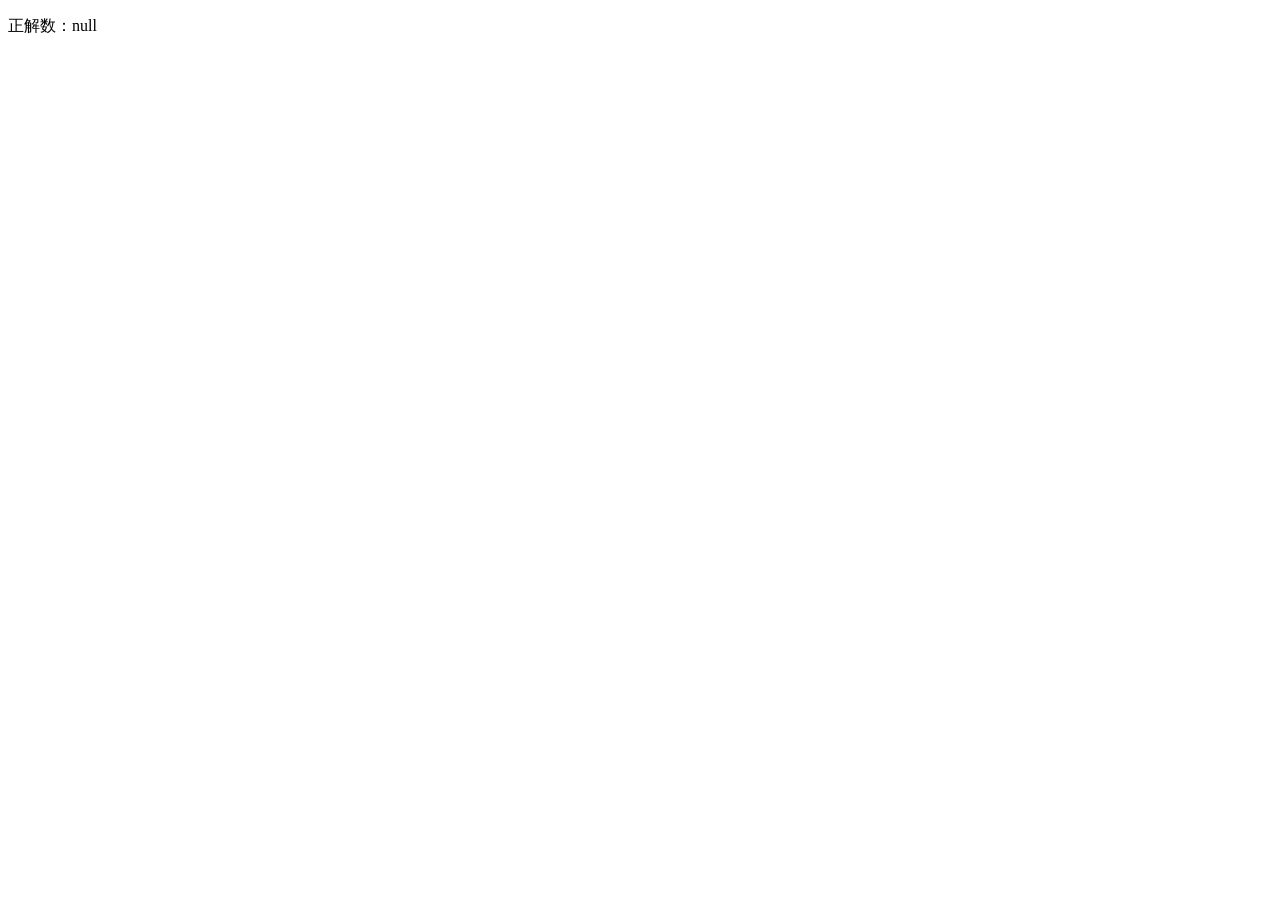
==== fe_proj/Final.html @ 56f53a08 "正解数カウント" ====
<!DOCTYPE html>
<html>
<head>
<meta charset="UTF-8">
<title>Insert title here</title>
</head>
<body>
	<p id="result"></p>
</body>
</html>


<script>
let score = localStorage.getItem("score");
document.getElementById("result").textContent =
  "正解数：" + score;
</script>
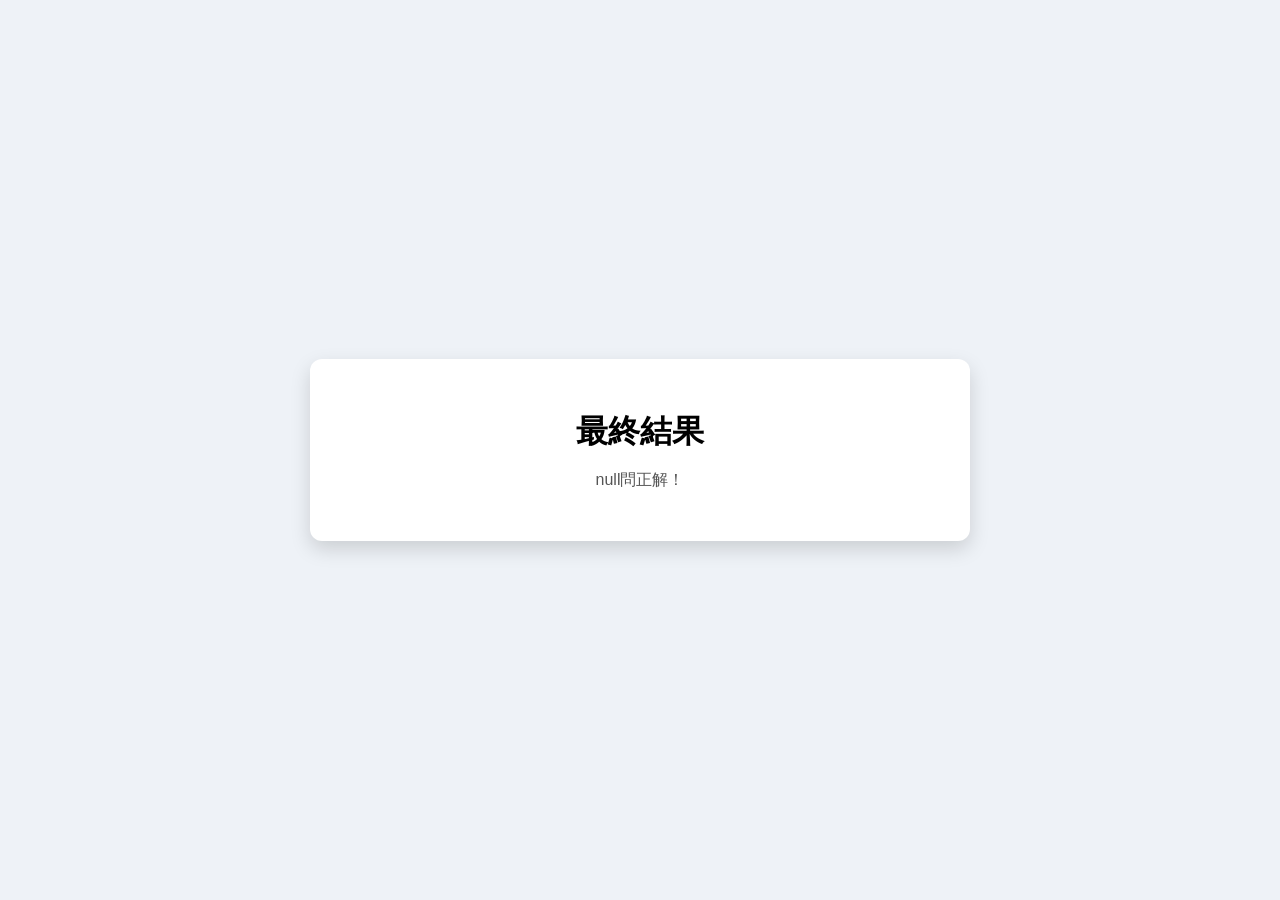
==== commit 6ec1ea0d: "表作成途中" ====
--- a/fe_proj/Final.html
+++ b/fe_proj/Final.html
@@ -1,17 +1,56 @@
 <!DOCTYPE html>
-<html>
+<html lang="ja">
 <head>
-<meta charset="UTF-8">
-<title>Insert title here</title>
+  <meta charset="UTF-8">
+  <title>DBの正規化 課題一覧</title>
+
+  <style>
+    body {
+		font-family: sans-serif;
+		  margin: 0;
+		  background: #eef2f7;
+		  height: 100vh;
+		  display: flex;
+		  justify-content: center;
+		  align-items: center;
+    }
+
+    .menu-container {
+      width: 100%;
+      max-width: 600px;
+      background: #fff;
+      padding: 30px;
+      border-radius: 12px;
+      box-shadow: 0 8px 20px rgba(0,0,0,0.15);
+      text-align: center;
+    }
+
+    h1 {
+      margin-bottom: 10px;
+    }
+
+    p {
+      color: #555;
+      margin-bottom: 20px;
+    }
+  </style>
 </head>
+
 <body>
-	<p id="result"></p>
+
+  <div class="menu-container">
+    <h1>最終結果</h1>
+    <p id="result" class="score"></p>
+
+  </div>
+
 </body>
 </html>
 
 
 <script>
 let score = localStorage.getItem("score");
+
 document.getElementById("result").textContent =
-  "正解数：" + score;
+  score + "問正解！";
 </script>
